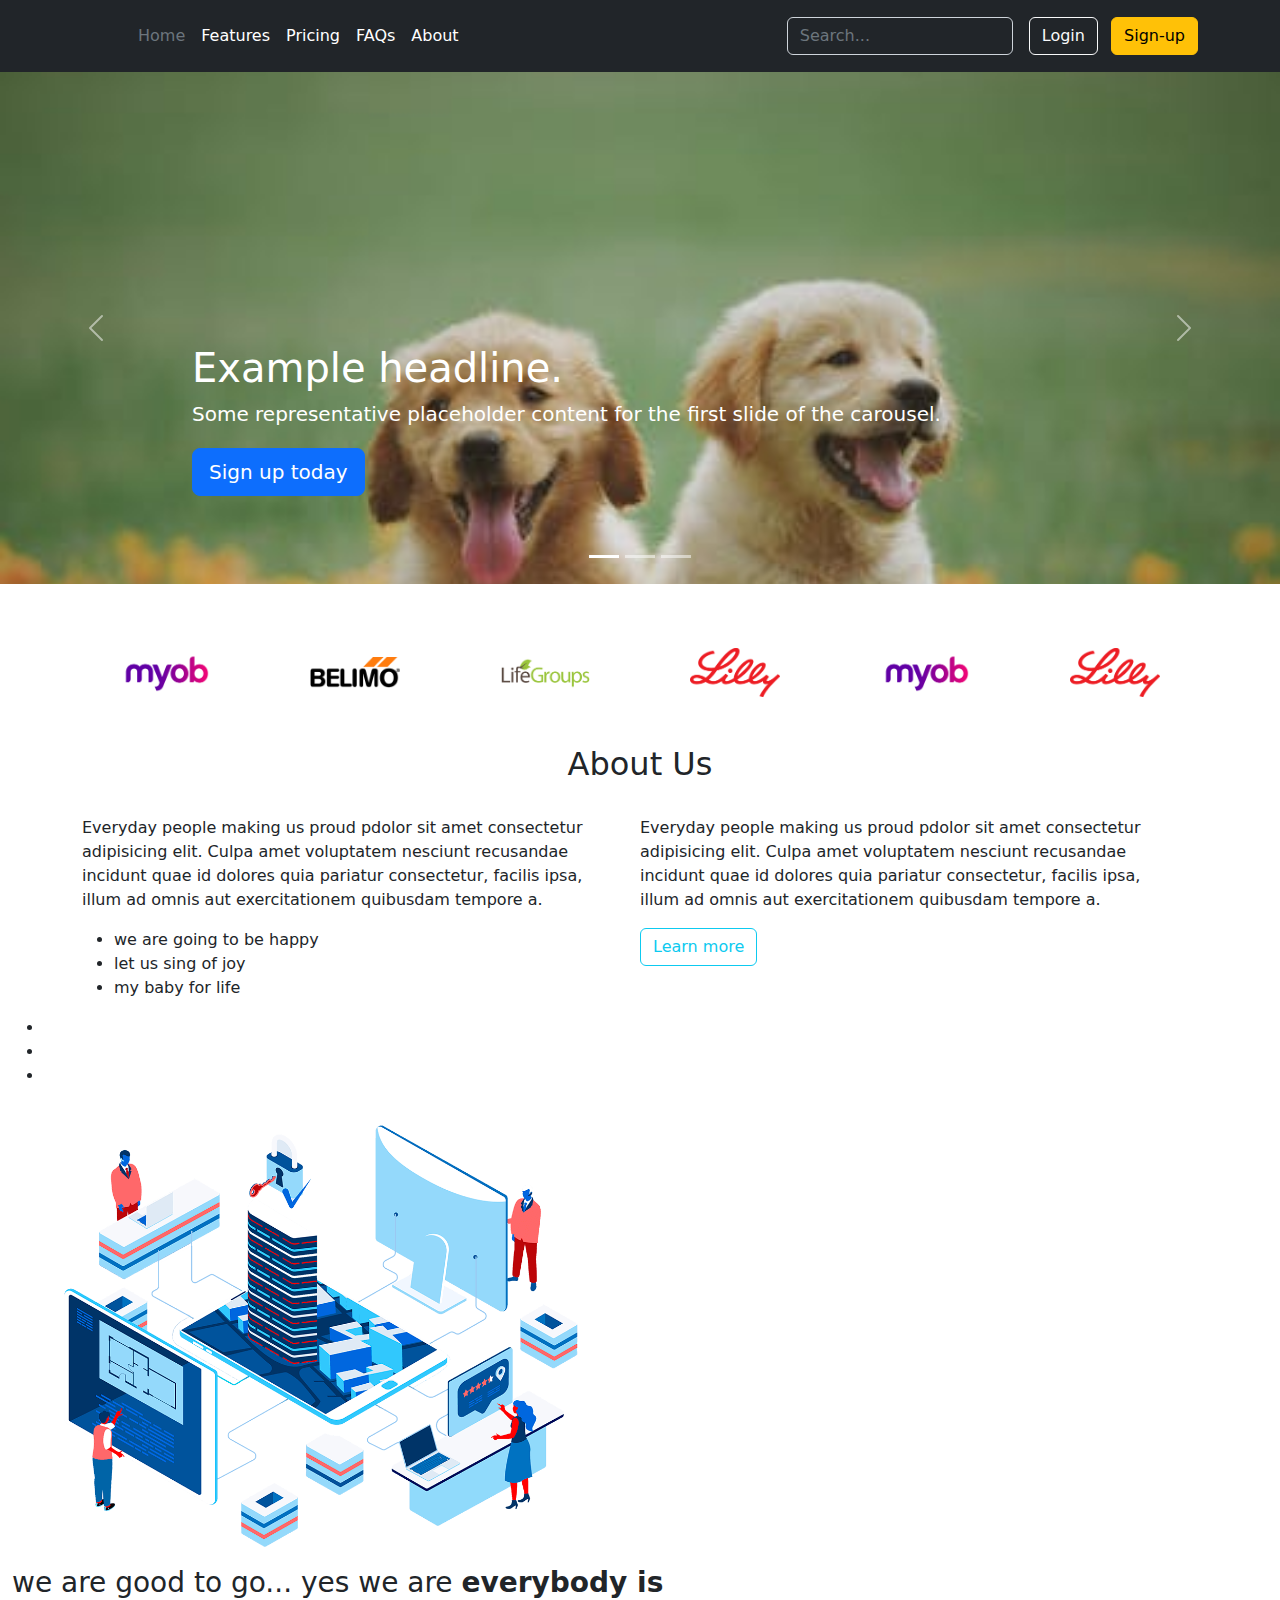
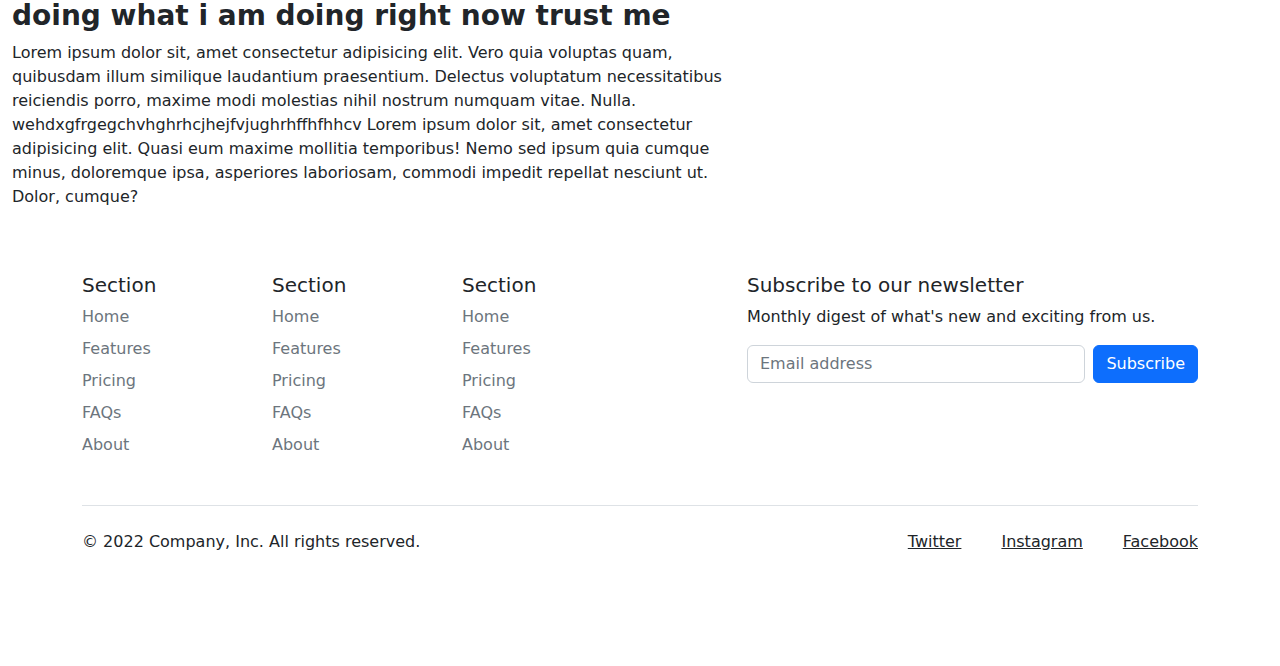
==== mylandingpage.html @ 0e4cc7cf "my first commit to github" ====
<!DOCTYPE html>
<html lang="en">
<head>
    <meta charset="UTF-8">
    <meta http-equiv="X-UA-Compatible" content="IE=edge">
    <meta name="viewport" content="width=device-width, initial-scale=1.0">
    <title>Document</title>
     <!-- CSS only
<link href="https://cdn.jsdelivr.net/npm/bootstrap@5.2.2/dist/css/bootstrap.min.css" rel="stylesheet" integrity="sha384-Zenh87qX5JnK2Jl0vWa8Ck2rdkQ2Bzep5IDxbcnCeuOxjzrPF/et3URy9Bv1WTRi" crossorigin="anonymous"> -->
<link rel="stylesheet" href="css/bootstrap.min.css"/>
<link rel="stylesheet" href="stye3.css"/>
</head>
<body>
    <header class="p-3 text-bg-dark">
        <div class="container">
          <div class="d-flex flex-wrap align-items-center justify-content-center justify-content-lg-start">
            <a href="/" class="d-flex align-items-center mb-2 mb-lg-0 text-white text-decoration-none">
              <svg class="bi me-2" width="40" height="32" role="img" aria-label="Bootstrap"><use xlink:href="#bootstrap"/></svg>
            </a>
    
            <ul class="nav col-12 col-lg-auto me-lg-auto mb-2 justify-content-center mb-md-0">
              <li><a href="#" class="nav-link px-2 text-secondary">Home</a></li>
              <li><a href="#" class="nav-link px-2 text-white">Features</a></li>
              <li><a href="#" class="nav-link px-2 text-white">Pricing</a></li>
              <li><a href="#" class="nav-link px-2 text-white">FAQs</a></li>
              <li><a href="#" class="nav-link px-2 text-white">About</a></li>
            </ul>
    
            <form class="col-12 col-lg-auto mb-3 mb-lg-0 me-lg-3" role="search">
              <input type="search" class="form-control form-control-dark text-bg-dark" placeholder="Search..." aria-label="Search">
            </form>
    
            <div class="text-end">
              <button type="button" class="btn btn-outline-light me-2">Login</button>
              <button type="button" class="btn btn-warning">Sign-up</button>
            </div>
          </div>
        </div>
      </header>
      <div id="myCarousel" class="carousel slide" data-bs-ride="carousel">
        <div class="carousel-indicators">
          <button type="button" data-bs-target="#myCarousel" data-bs-slide-to="0" class="active" aria-current="true" aria-label="Slide 1"></button>
          <button type="button" data-bs-target="#myCarousel" data-bs-slide-to="1" aria-label="Slide 2"></button>
          <button type="button" data-bs-target="#myCarousel" data-bs-slide-to="2" aria-label="Slide 3"></button>
        </div>
        <div class="carousel-inner">
          <div class="carousel-item active">
            <!-- <svg class="bd-placeholder-img" width="100%" height="100%" xmlns="http://www.w3.org/2000/svg" aria-hidden="true" preserveAspectRatio="xMidYMid slice" focusable="false"><rect width="100%" height="100%" fill="#777"/></svg> -->
            <img src="image2/foto.jpeg" alt="" class="bd-placeholder-img img-fluid" width="100%" height="50%">
    
            <div class="container">
              <div class="carousel-caption text-start">
                <h1>Example headline.</h1>
                <p>Some representative placeholder content for the first slide of the carousel.</p>
                <p><a class="btn btn-lg btn-primary" href="#">Sign up today</a></p>
              </div>
            </div>
          </div>
          <div class="carousel-item">
            <!-- <svg class="bd-placeholder-img" width="100%" height="100%" xmlns="http://www.w3.org/2000/svg" aria-hidden="true" preserveAspectRatio="xMidYMid slice" focusable="false"><rect width="100%" height="100%" fill="#777"/></svg> -->
            <img src="image2/tiger.jpg" alt="" class="bd-placeholder-img img-fluid" width="100%" height="100%">
    
            <div class="container">
              <div class="carousel-caption">
                <h1>Another example headline.</h1>
                <p>Some representative placeholder content for the second slide of the carousel.</p>
                <p><a class="btn btn-lg btn-primary" href="#">Learn more</a></p>
              </div>
            </div>
          </div>
          <div class="carousel-item">
            <img src="image2/flower.jpg" alt="" class="bd-placeholder-img img-fluid" width="100%" height="50%">
    
            <div class="container">
              <div class="carousel-caption text-end">
                <h1>One more for good measure.</h1>
                <p>Some representative placeholder content for the third slide of this carousel.</p>
                <p><a class="btn btn-lg btn-primary" href="#">Browse gallery</a></p>
              </div>
            </div>
          </div>
        </div>
        <button class="carousel-control-prev" type="button" data-bs-target="#myCarousel" data-bs-slide="prev">
          <span class="carousel-control-prev-icon" aria-hidden="true"></span>
          <span class="visually-hidden">Previous</span>
        </button>
        <button class="carousel-control-next" type="button" data-bs-target="#myCarousel" data-bs-slide="next">
          <span class="carousel-control-next-icon" aria-hidden="true"></span>
          <span class="visually-hidden">Next</span>
        </button>
      </div>
      <div class="container">
        <div class="row">
          <div class="col-lg-2 col-md-4 col-6 d-flex align-items-center justify-content-center">
            <img src="image2/logo1.png" alt="" class="img-fluid" width="90px">
          </div>
          <div class="col-lg-2 col-md-4 col-6 d-flex align-items-center justify-content-center">
            <img src="image2/logo2.png" alt="" class="img-fluid" width="90px">
          </div>
          <div class="col-lg-2 col-md-4 col-6 d-flex align-items-center justify-content-center">
            <img src="image2/logo3.png" alt="" class="img-fluid" width="90px">
          </div>
          <div class="col-lg-2 col-md-4 col-6 d-flex align-items-center justify-content-center">
            <img src="image2/logo4.png" alt="" class="img-fluid" width="90px">
          </div>
          <div class="col-lg-2 col-md-4 col-6 d-flex align-items-center justify-content-center">
            <img src="image2/logo1.png" alt="" class="img-fluid" width="90px">
          </div>
          <div class="col-lg-2 col-md-4 col-6 d-flex align-items-center justify-content-center">
            <img src="image2/logo4.png" alt="" class="img-fluid" width="90px">
          </div>
        </div>

      </div>

      <div id="about" class="about">
        <div class="container">
          <div class="Section d-flex align-items-center justify-content-center">
            <h2 class="pt-5">About Us</h2>
          </div>
          <div class="row col-lg-12">
            <div class="col-lg-6 pt-4">
              <p>Everyday people making us proud pdolor sit amet consectetur adipisicing elit. Culpa amet voluptatem nesciunt recusandae incidunt 
                quae id dolores quia pariatur consectetur, facilis ipsa,
                 illum ad omnis aut exercitationem quibusdam tempore a.</p>
                 <ul>
                  <li>we are going to be happy</li>
                  <li>let us sing of joy</li>
                  <li>my baby for life</li>
                 </ul>

            </div>
            <div class="col-lg-6 pt-4">
              <p>Everyday people making us proud pdolor sit amet consectetur adipisicing elit. Culpa amet voluptatem nesciunt recusandae incidunt 
                quae id dolores quia pariatur consectetur, facilis ipsa,
                 illum ad omnis aut exercitationem quibusdam tempore a.
                </p>
                <a class="btn btn-outline-info" href="#">Learn more</a>
          </div> 

        </div>

      </div>
      <div class="container-fluid aos-init aos-animate" data-aos="fade-up">
        <div class="row">
          <div class="col-lg-7 d-flex flex-column justify-content-center align-items-stretch order-2 order-lg-1">
            <div class="content">
              <h3>
                we are good to go... yes we are
                <strong>everybody is doing what i am doing right now trust me</strong>
              </h3>

            </div>
            <p>
              Lorem ipsum dolor sit, amet consectetur adipisicing elit. Vero quia voluptas quam, quibusdam illum similique laudantium praesentium. Delectus 
              voluptatum necessitatibus reiciendis porro, maxime modi molestias nihil nostrum numquam vitae. Nulla.
              wehdxgfrgegchvhghrhcjhejfvjughrhffhfhhcv
              Lorem ipsum dolor sit, amet consectetur adipisicing elit. Quasi eum maxime mollitia temporibus! Nemo sed ipsum quia cumque minus, doloremque ipsa, 
              asperiores laboriosam, commodi impedit repellat nesciunt ut. Dolor, cumque?
            </p>

          </div>
          <div class="accordion-list">
            <ul>
              <li>
                <a class="collapse" data-bs-toggle="collape" data-bs-target="#accordion-list-1" aria-expanded="false"></a>
              </li>
              <li></li>
              <li></li>
            </ul>

          </div>
          <div class="col-md-6">
            <img src="image2/why-us.png" alt="" class="img-fluid">

          </div>

        </div>

      </div>
      <div class="container">
        <footer class="py-5">
          <div class="row">
            <div class="col-6 col-md-2 mb-3">
              <h5>Section</h5>
              <ul class="nav flex-column">
                <li class="nav-item mb-2"><a href="#" class="nav-link p-0 text-muted">Home</a></li>
                <li class="nav-item mb-2"><a href="#" class="nav-link p-0 text-muted">Features</a></li>
                <li class="nav-item mb-2"><a href="#" class="nav-link p-0 text-muted">Pricing</a></li>
                <li class="nav-item mb-2"><a href="#" class="nav-link p-0 text-muted">FAQs</a></li>
                <li class="nav-item mb-2"><a href="#" class="nav-link p-0 text-muted">About</a></li>
              </ul>
            </div>
      
            <div class="col-6 col-md-2 mb-3">
              <h5>Section</h5>
              <ul class="nav flex-column">
                <li class="nav-item mb-2"><a href="#" class="nav-link p-0 text-muted">Home</a></li>
                <li class="nav-item mb-2"><a href="#" class="nav-link p-0 text-muted">Features</a></li>
                <li class="nav-item mb-2"><a href="#" class="nav-link p-0 text-muted">Pricing</a></li>
                <li class="nav-item mb-2"><a href="#" class="nav-link p-0 text-muted">FAQs</a></li>
                <li class="nav-item mb-2"><a href="#" class="nav-link p-0 text-muted">About</a></li>
              </ul>
            </div>
      
            <div class="col-6 col-md-2 mb-3">
              <h5>Section</h5>
              <ul class="nav flex-column">
                <li class="nav-item mb-2"><a href="#" class="nav-link p-0 text-muted">Home</a></li>
                <li class="nav-item mb-2"><a href="#" class="nav-link p-0 text-muted">Features</a></li>
                <li class="nav-item mb-2"><a href="#" class="nav-link p-0 text-muted">Pricing</a></li>
                <li class="nav-item mb-2"><a href="#" class="nav-link p-0 text-muted">FAQs</a></li>
                <li class="nav-item mb-2"><a href="#" class="nav-link p-0 text-muted">About</a></li>
              </ul>
            </div>
      
            <div class="col-md-5 offset-md-1 mb-3">
              <form>
                <h5>Subscribe to our newsletter</h5>
                <p>Monthly digest of what's new and exciting from us.</p>
                <div class="d-flex flex-column flex-sm-row w-100 gap-2">
                  <label for="newsletter1" class="visually-hidden">Email address</label>
                  <input id="newsletter1" type="text" class="form-control" placeholder="Email address">
                  <button class="btn btn-primary" type="button">Subscribe</button>
                </div>
              </form>
            </div>
          </div>
      
          <div class="d-flex flex-column flex-sm-row justify-content-between py-4 my-4 border-top">
            <p>&copy; 2022 Company, Inc. All rights reserved.</p>
            <ul class="list-unstyled d-flex">
              <li class="ms-3"><a class="link-dark" href="#"><svg class="bi" width="24" height="24"><use xlink:href="#twitter"/></svg>Twitter</a></li>
              <li class="ms-3"><a class="link-dark" href="#"><svg class="bi" width="24" height="24"><use xlink:href="#instagram"/></svg>Instagram</a></li>
              <li class="ms-3"><a class="link-dark" href="#"><svg class="bi" width="24" height="24"><use xlink:href="#facebook"/></svg>Facebook</a></li>
            </ul>
          </div>
        </footer>
      </div>
      
    <!-- JavaScript Bundle with Popper
    <script src="https://cdn.jsdelivr.net/npm/bootstrap@5.2.2/dist/js/bootstrap.bundle.min.js" integrity="sha384-OERcA2EqjJCMA+/3y+gxIOqMEjwtxJY7qPCqsdltbNJuaOe923+mo//f6V8Qbsw3" crossorigin="anonymous"></script> -->
    <script src="js/bootstrap.min.js"></script>
    
</body>
</html>
---- stye3.css ----
@media (min-width: 40em) {
    /* Bump up size of carousel content */
    .carousel-caption p {
      margin-bottom: 1.25rem;
      font-size: 1.25rem;
      line-height: 1.4;
    }
  
    .featurette-heading {
      font-size: 50px;
    }
  }
  
  @media (min-width: 62em) {
    .featurette-heading {
      margin-top: 7rem;
    }
  }

/* Carousel base class */
.carousel {
    margin-bottom: 4rem;
  }
  /* Since positioning the image, we need to help out the caption */
  .carousel-caption {
    bottom: 3rem;
    z-index: 10;
  }
  
  /* Declare heights because of positioning of img element */
  .carousel-item {
    height: 32rem;
  }
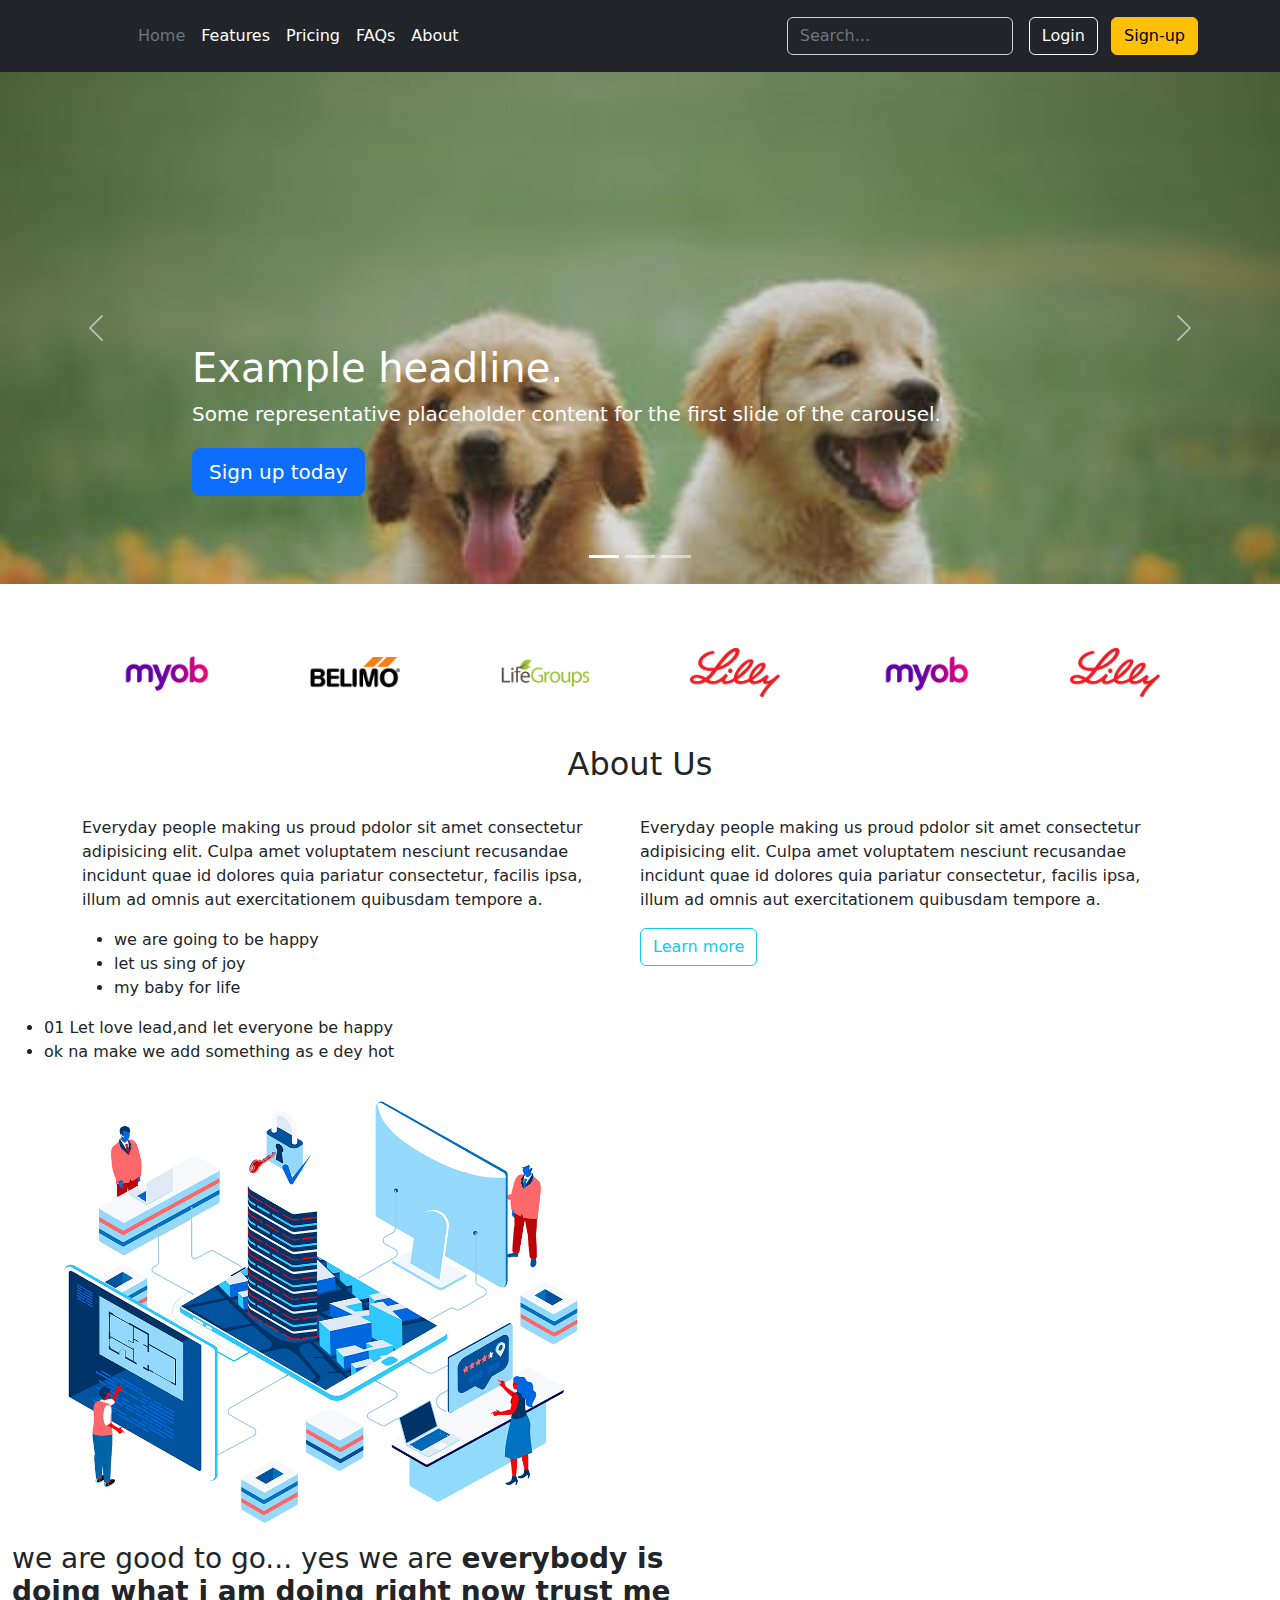
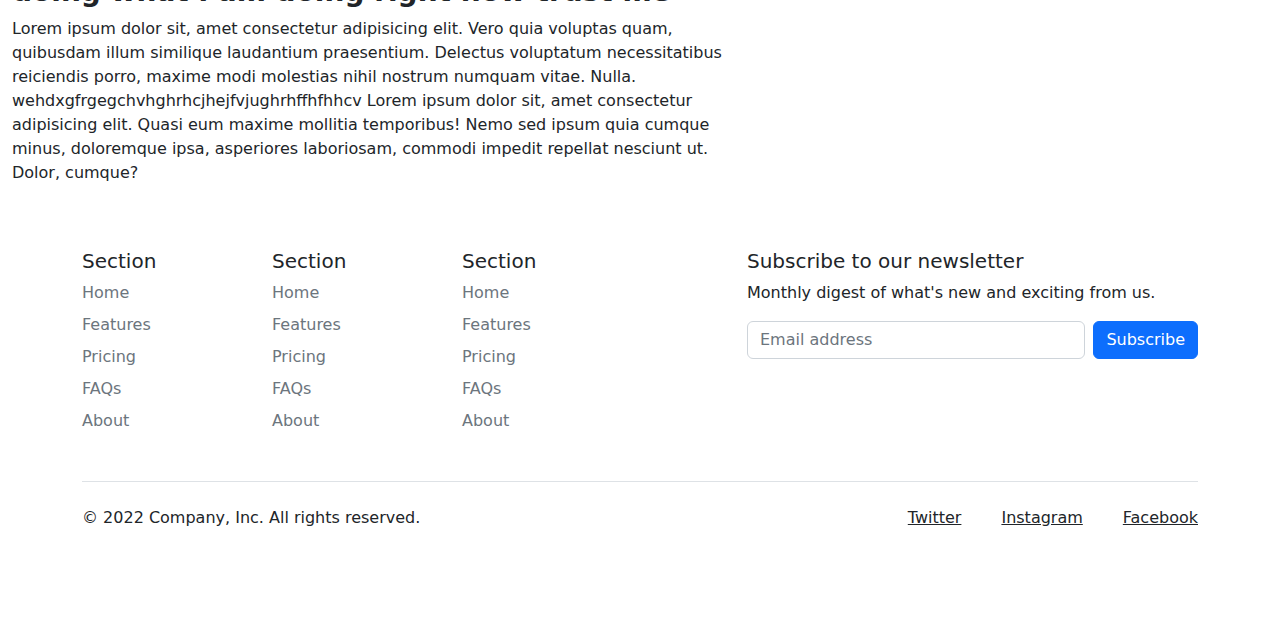
==== commit 48108912: "updated my file" ====
--- a/mylandingpage.html
+++ b/mylandingpage.html
@@ -163,10 +163,12 @@
           <div class="accordion-list">
             <ul>
               <li>
-                <a class="collapse" data-bs-toggle="collape" data-bs-target="#accordion-list-1" aria-expanded="false"></a>
+                <a class="collapse" data-bs-toggle="collape" data-bs-target="#accordion-list-1"></a>
+                <span>01</span>
+                Let love lead,and let everyone be happy
               </li>
-              <li></li>
-              <li></li>
+              <li>ok na make we add something as e dey hot</li>
+              
             </ul>
 
           </div>
